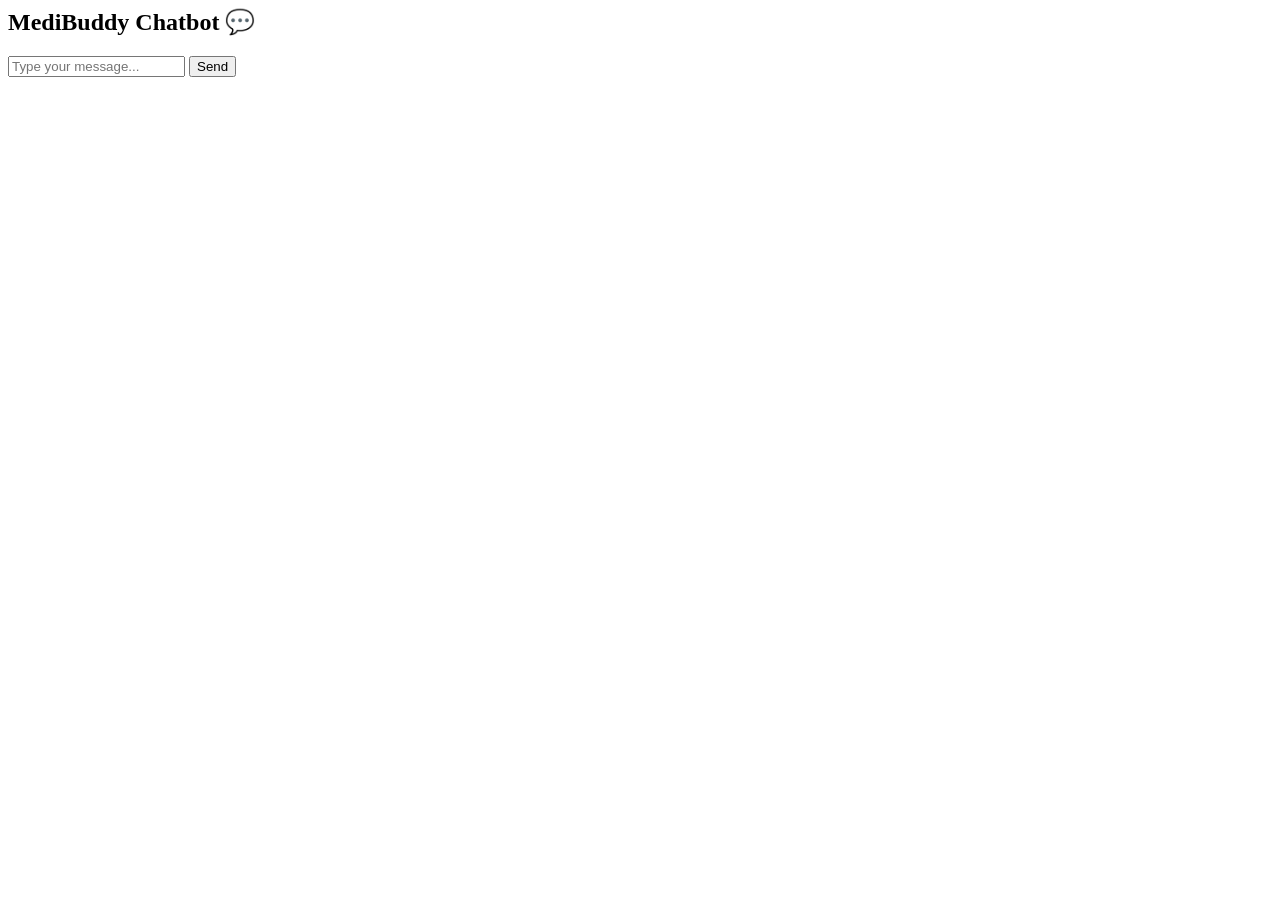
==== templates/chatbot.html @ 58abc3fb "MediBuddy AI - Complete project with Groq API, BMI calculator, dark mode" ====
<!-- templates/chatbot.html -->
 <!document html>
 <html lang="en">
    <head>
        <meta charset="UTF-8">
        <title>Medibuddy Chatbot</title>
        <link rel="stylesheet" href="{{ url_for('static', filename='chatbot.css') }}">
    </head>
    <body>
  <div class="chat-container">
    <h2>MediBuddy Chatbot 💬</h2>
    <div id="chat-window" class="chat-window"></div>
    <div class="chat-input">
      <input type="text" id="user-input" placeholder="Type your message..." />
      <button onclick="sendMessage()">Send</button>
    </div>
  </div>

  <script>
    function sendMessage() {
      const input = document.getElementById("user-input");
      const message = input.value.trim();
      if (!message) return;

      const chatWindow = document.getElementById("chat-window");
      chatWindow.innerHTML += `<div class="user-msg">🧑 ${message}</div>`;

      fetch('/chatbot-response', {
        method: 'POST',
        headers: {'Content-Type': 'application/json'},
        body: JSON.stringify({message})
      })
      .then(res => res.json())
      .then(data => {
        chatWindow.innerHTML += `<div class="bot-msg">🤖 ${data.reply}</div>`;
        chatWindow.scrollTop = chatWindow.scrollHeight;
      });

      input.value = "";
    }
  </script>
</body>
 </html>
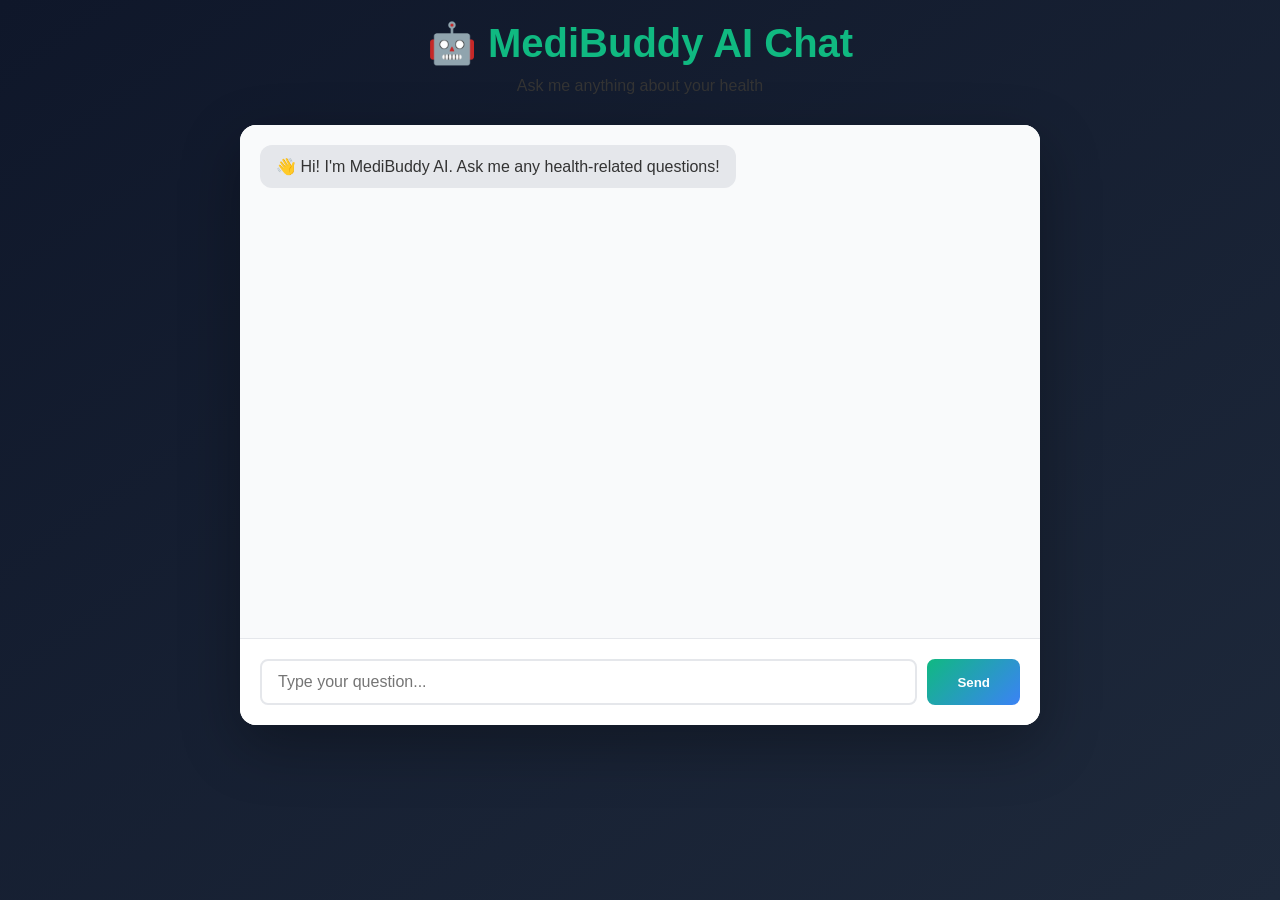
==== commit d3c81611: "Improve chatbot and clean repository" ====
--- a/templates/chatbot.html
+++ b/templates/chatbot.html
@@ -1,43 +1,209 @@
-<!-- templates/chatbot.html -->
- <!document html>
- <html lang="en">
-    <head>
-        <meta charset="UTF-8">
-        <title>Medibuddy Chatbot</title>
-        <link rel="stylesheet" href="{{ url_for('static', filename='chatbot.css') }}">
-    </head>
-    <body>
-  <div class="chat-container">
-    <h2>MediBuddy Chatbot 💬</h2>
-    <div id="chat-window" class="chat-window"></div>
-    <div class="chat-input">
-      <input type="text" id="user-input" placeholder="Type your message..." />
-      <button onclick="sendMessage()">Send</button>
+<!DOCTYPE html>
+<html lang="en" data-theme="dark">
+<head>
+    <meta charset="UTF-8">
+    <meta name="viewport" content="width=device-width, initial-scale=1.0">
+    <title>AI Chat - MediBuddy</title>
+    <style>
+        * { margin: 0; padding: 0; box-sizing: border-box; }
+        
+        body {
+            font-family: 'DM Sans', sans-serif;
+            background: linear-gradient(to bottom right, #0f172a, #1e293b);
+            color: #333;
+            min-height: 100vh;
+            padding: 20px;
+        }
+        
+        .container {
+            max-width: 800px;
+            margin: 0 auto;
+        }
+        
+        .header {
+            text-align: center;
+            margin-bottom: 30px;
+        }
+        
+        .header h1 {
+            font-size: 2.5em;
+            color: #10b981;
+            margin-bottom: 10px;
+        }
+        
+        .chat-box {
+            background: white;
+            border-radius: 16px;
+            box-shadow: 0 20px 60px rgba(0,0,0,0.3);
+            overflow: hidden;
+            display: flex;
+            flex-direction: column;
+            height: 600px;
+        }
+        
+        .messages {
+            flex: 1;
+            overflow-y: auto;
+            padding: 20px;
+            background: #f9fafb;
+        }
+        
+        .message {
+            margin-bottom: 15px;
+            display: flex;
+            animation: slideIn 0.3s ease;
+        }
+        
+        @keyframes slideIn {
+            from { opacity: 0; transform: translateY(10px); }
+            to { opacity: 1; transform: translateY(0); }
+        }
+        
+        .message.user {
+            justify-content: flex-end;
+        }
+        
+        .message.bot {
+            justify-content: flex-start;
+        }
+        
+        .message-text {
+            max-width: 70%;
+            padding: 12px 16px;
+            border-radius: 12px;
+            word-wrap: break-word;
+        }
+        
+        .message.user .message-text {
+            background: #10b981;
+            color: white;
+        }
+        
+        .message.bot .message-text {
+            background: #e5e7eb;
+            color: #333;
+        }
+        
+        .input-area {
+            padding: 20px;
+            background: white;
+            border-top: 1px solid #e5e7eb;
+            display: flex;
+            gap: 10px;
+        }
+        
+        #user-message {
+            flex: 1;
+            padding: 12px 16px;
+            border: 2px solid #e5e7eb;
+            border-radius: 8px;
+            font-size: 1em;
+            font-family: inherit;
+            transition: border-color 0.3s;
+        }
+        
+        #user-message:focus {
+            outline: none;
+            border-color: #10b981;
+        }
+        
+        #send-btn {
+            padding: 12px 30px;
+            background: linear-gradient(135deg, #10b981, #3b82f6);
+            color: white;
+            border: none;
+            border-radius: 8px;
+            font-weight: 600;
+            cursor: pointer;
+            transition: transform 0.2s, box-shadow 0.2s;
+        }
+        
+        #send-btn:hover {
+            transform: translateY(-2px);
+            box-shadow: 0 10px 20px rgba(16, 185, 129, 0.3);
+        }
+        
+        #send-btn:active {
+            transform: translateY(0);
+        }
+        
+        .loading {
+            display: none;
+            text-align: center;
+            padding: 20px;
+            color: #10b981;
+        }
+        
+        .loading.show {
+            display: block;
+        }
+    </style>
+</head>
+<body>
+    <div class="container">
+        <div class="header">
+            <h1>🤖 MediBuddy AI Chat</h1>
+            <p>Ask me anything about your health</p>
+        </div>
+        
+        <div class="chat-box">
+            <div class="messages" id="chat-messages">
+                <div class="message bot">
+                    <div class="message-text">👋 Hi! I'm MediBuddy AI. Ask me any health-related questions!</div>
+                </div>
+            </div>
+            
+            <div class="input-area">
+                <input type="text" id="user-message" placeholder="Type your question...">
+                <button id="send-btn" onclick="sendMessage()">Send</button>
+            </div>
+        </div>
     </div>
-  </div>
 
-  <script>
-    function sendMessage() {
-      const input = document.getElementById("user-input");
-      const message = input.value.trim();
-      if (!message) return;
-
-      const chatWindow = document.getElementById("chat-window");
-      chatWindow.innerHTML += `<div class="user-msg">🧑 ${message}</div>`;
-
-      fetch('/chatbot-response', {
-        method: 'POST',
-        headers: {'Content-Type': 'application/json'},
-        body: JSON.stringify({message})
-      })
-      .then(res => res.json())
-      .then(data => {
-        chatWindow.innerHTML += `<div class="bot-msg">🤖 ${data.reply}</div>`;
-        chatWindow.scrollTop = chatWindow.scrollHeight;
-      });
-
-      input.value = "";
-    }
-  </script>
+    <script>
+        function sendMessage() {
+            const input = document.getElementById('user-message');
+            const message = input.value.trim();
+            
+            if (!message) return;
+            
+            const messagesDiv = document.getElementById('chat-messages');
+            
+            // Add user message
+            const userMsg = document.createElement('div');
+            userMsg.className = 'message user';
+            userMsg.innerHTML = `<div class="message-text">${message}</div>`;
+            messagesDiv.appendChild(userMsg);
+            
+            input.value = '';
+            messagesDiv.scrollTop = messagesDiv.scrollHeight;
+            
+            // Send to server
+            fetch('/chatbot-response', {
+                method: 'POST',
+                headers: {'Content-Type': 'application/json'},
+                body: JSON.stringify({message: message})
+            })
+            .then(r => r.json())
+            .then(data => {
+                const botMsg = document.createElement('div');
+                botMsg.className = 'message bot';
+                botMsg.innerHTML = `<div class="message-text">${data.response || 'Sorry, I could not process that.'}</div>`;
+                messagesDiv.appendChild(botMsg);
+                messagesDiv.scrollTop = messagesDiv.scrollHeight;
+            })
+            .catch(e => {
+                console.error(e);
+                const botMsg = document.createElement('div');
+                botMsg.className = 'message bot';
+                botMsg.innerHTML = `<div class="message-text">❌ Error: ${e.message}</div>`;
+                messagesDiv.appendChild(botMsg);
+            });
+        }
+        
+        document.getElementById('user-message').addEventListener('keypress', function(e) {
+            if(e.key === 'Enter') sendMessage();
+        });
+    </script>
 </body>
- </html>+</html>
